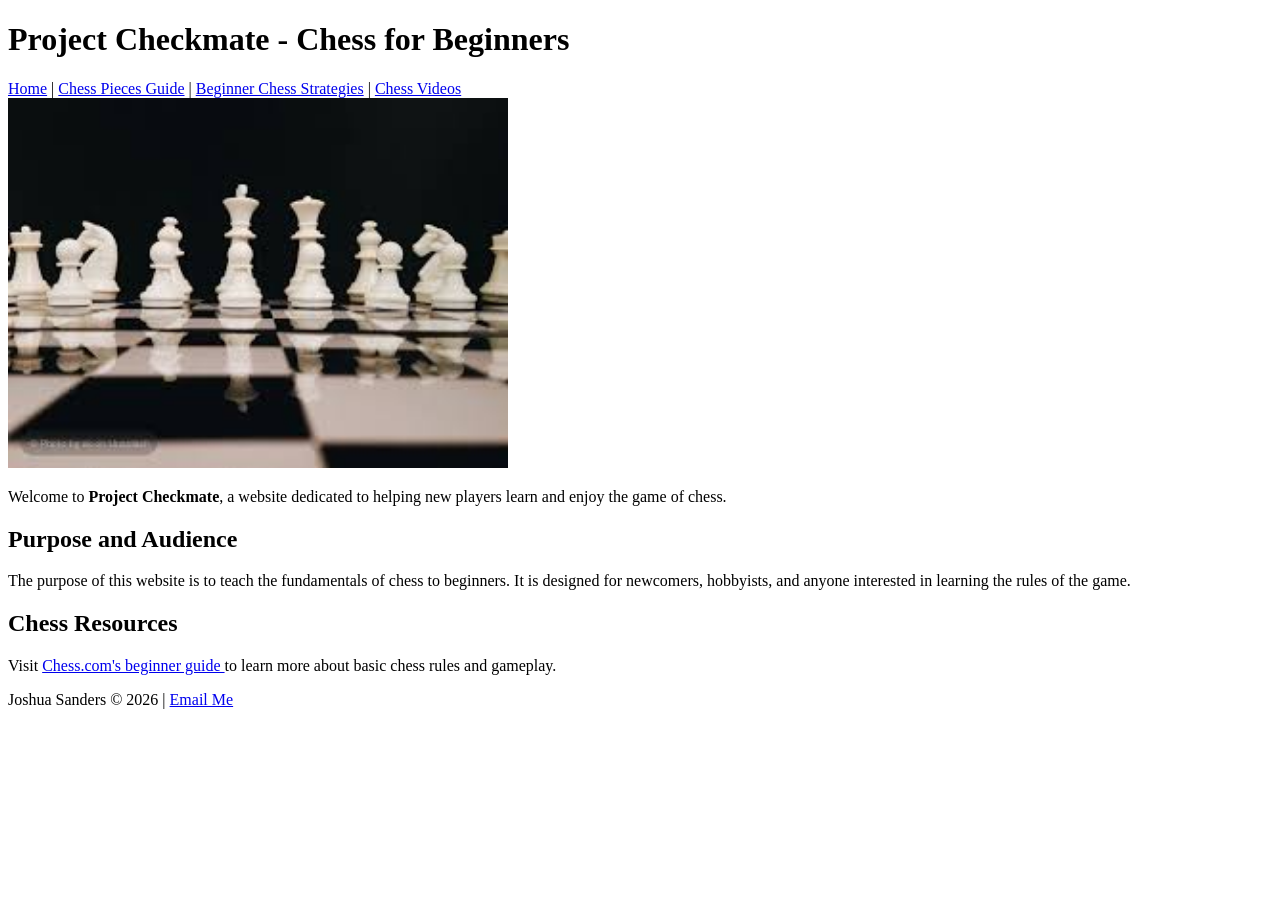
==== index.html @ 04775027 "Add files via upload" ====
<!DOCTYPE html>
<html lang="en">
<head>
    <meta charset="UTF-8">
    <title>Project Checkmate - Chess for Beginners</title>
</head>
<body>

    <!-- Joshua Sanders | 06/19/2026 | Module 5 -->

    <header>
        <h1>Project Checkmate - Chess for Beginners</h1>

        <nav>
            <a href="index.html">Home</a> |
            <a href="pieces.html">Chess Pieces Guide</a> |
            <a href="strategies.html">Beginner Chess Strategies</a> |
            <a href="videos.html">Chess Videos</a>
        </nav>
    </header>

    <main>
        <img src="chessboard.jpg" alt="A chessboard set up with pieces ready for a beginner game" width="500">

        <p>
            Welcome to <strong>Project Checkmate</strong>, a website dedicated to helping new players learn
            and enjoy the game of chess.
        </p>

        <h2>Purpose and Audience</h2>

        <p>
            The purpose of this website is to teach the fundamentals of chess to beginners.
            It is designed for newcomers, hobbyists, and anyone interested in learning the
            rules of the game.
        </p>

        <h2>Chess Resources</h2>

        <p>
            Visit
            <a href="https://www.chess.com/learn-how-to-play-chess">
                Chess.com's beginner guide
            </a>
            to learn more about basic chess rules and gameplay.
        </p>
    </main>

    <footer>
        <p>
            Joshua Sanders &copy; 2026 |
            <a href="mailto:jmsanders8@crimson.ua.edu">Email Me</a>
        </p>
    </footer>

</body>
</html>
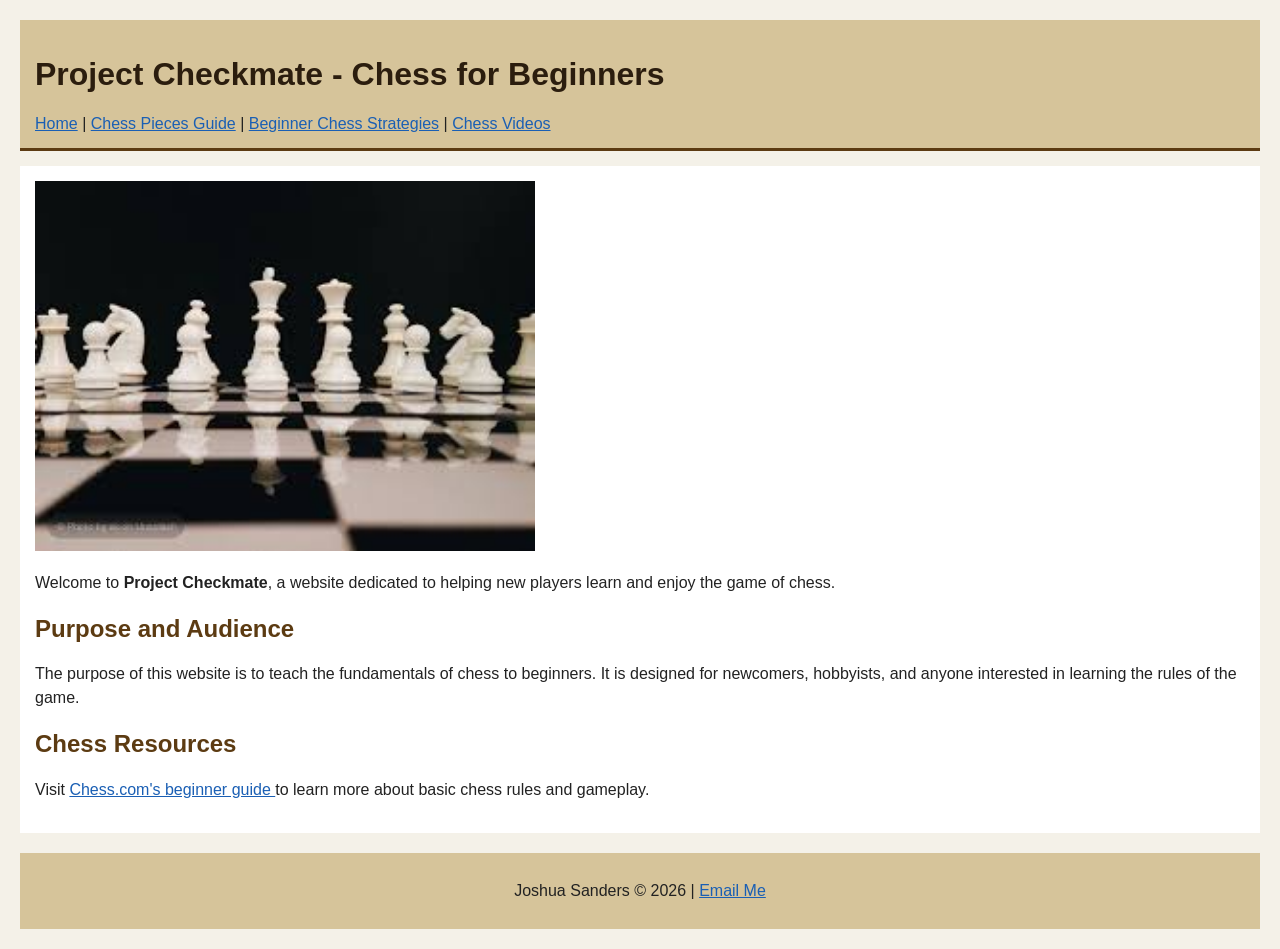
==== commit f9f1eb59: "Add files via upload" ====
--- a/index.html
+++ b/index.html
@@ -3,6 +3,7 @@
 <head>
     <meta charset="UTF-8">
     <title>Project Checkmate - Chess for Beginners</title>
+    <link rel="stylesheet" href="style.css">
 </head>
 <body>
 
--- a/style.css
+++ b/style.css
@@ -0,0 +1,56 @@
+/* Joshua Sanders | 06/24/2026 | Module 6 */
+
+body {
+    background-color: #f4f1e8;
+    color: #222222;
+    font-family: Arial, Helvetica, sans-serif;
+    margin: 20px;
+}
+
+h1 {
+    color: #2b1d0e;
+}
+
+h2 {
+    color: #5c3b12;
+}
+
+p {
+    line-height: 1.5;
+}
+
+a {
+    color: #1a5fb4;
+}
+
+a:hover {
+    color: #8b0000;
+}
+
+header {
+    background-color: #d6c49a;
+    padding: 15px;
+    border-bottom: 3px solid #5c3b12;
+}
+
+nav {
+    margin-top: 10px;
+}
+
+main {
+    background-color: #ffffff;
+    padding: 15px;
+    margin-top: 15px;
+}
+
+img {
+    max-width: 500px;
+    height: auto;
+}
+
+footer {
+    margin-top: 20px;
+    padding: 10px;
+    background-color: #d6c49a;
+    text-align: center;
+}
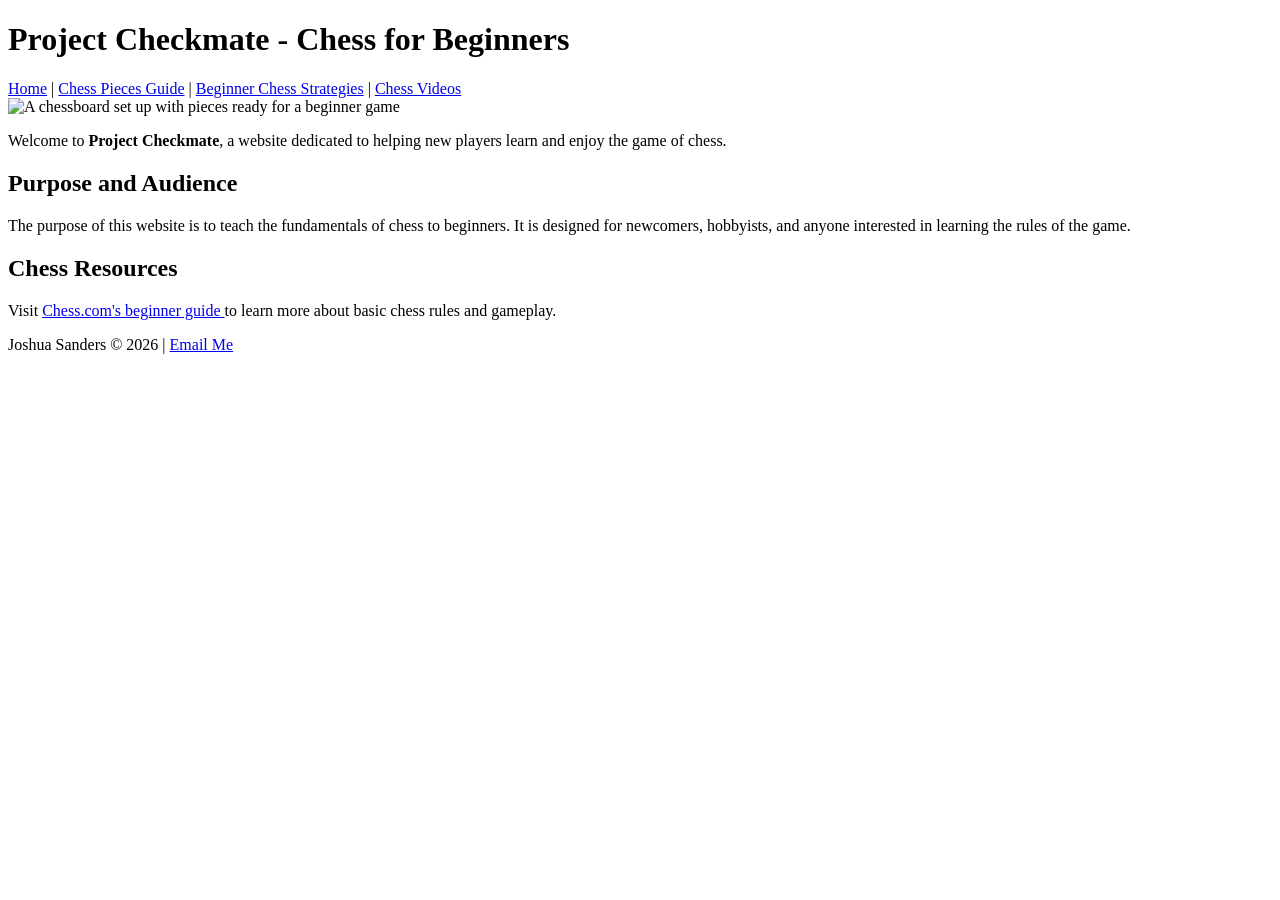
==== commit 664b3ca8: "Add files via upload" ====
--- a/index.html
+++ b/index.html
@@ -3,11 +3,11 @@
 <head>
     <meta charset="UTF-8">
     <title>Project Checkmate - Chess for Beginners</title>
-    <link rel="stylesheet" href="style.css">
+    <link rel="stylesheet" href="styles/style.css">
 </head>
 <body>
 
-    <!-- Joshua Sanders | 06/19/2026 | Module 5 -->
+    <!-- Joshua Sanders | 07/1/2026 | Module 7 -->
 
     <header>
         <h1>Project Checkmate - Chess for Beginners</h1>
@@ -21,7 +21,7 @@
     </header>
 
     <main>
-        <img src="chessboard.jpg" alt="A chessboard set up with pieces ready for a beginner game" width="500">
+        <img src="images/chessboard.jpg" alt="A chessboard set up with pieces ready for a beginner game">
 
         <p>
             Welcome to <strong>Project Checkmate</strong>, a website dedicated to helping new players learn
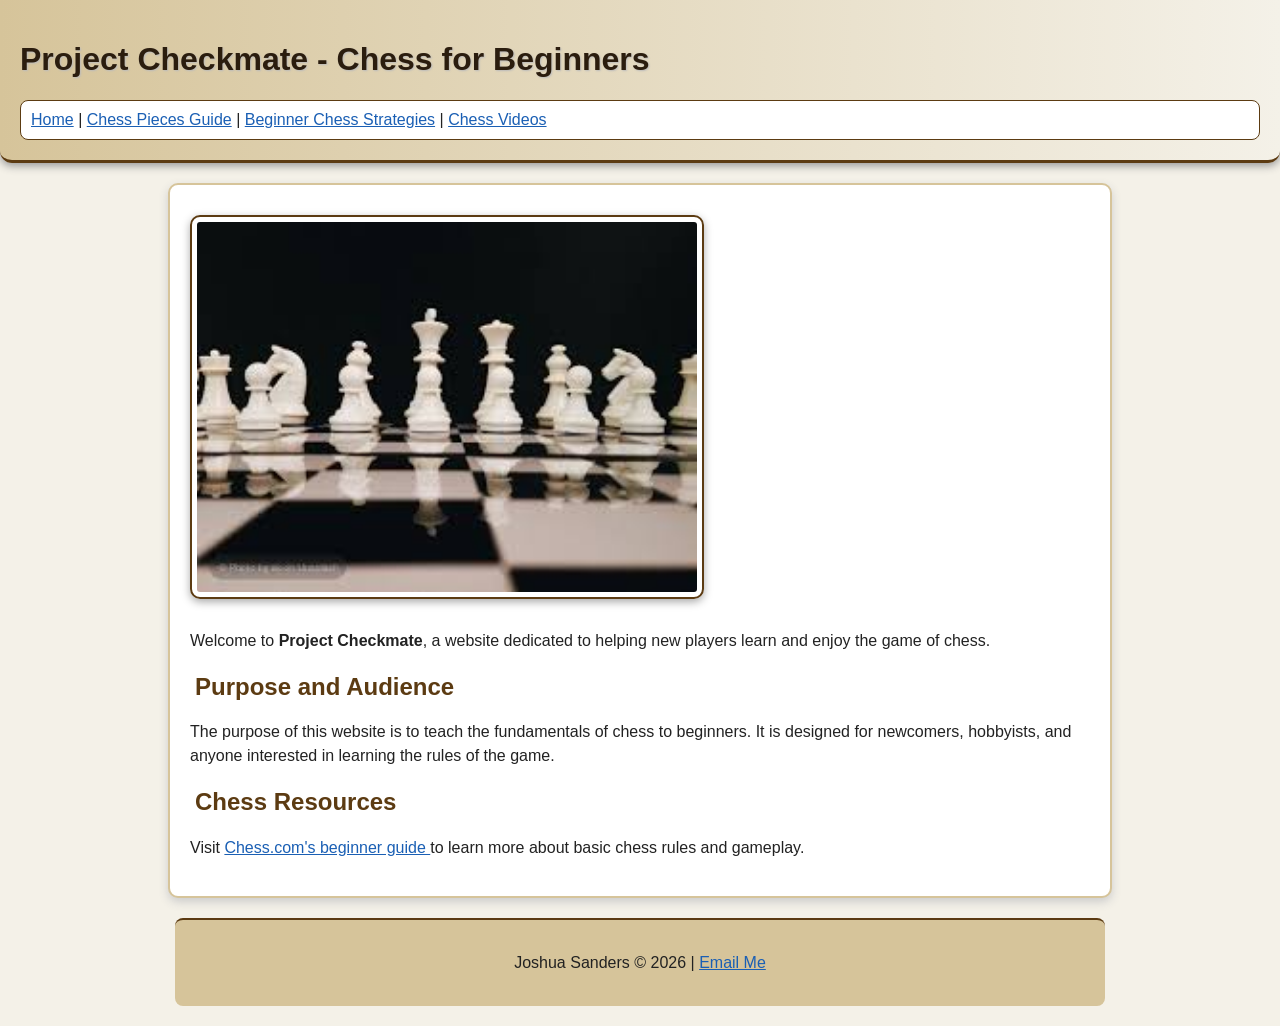
==== commit 5c30d16e: "Add files via upload" ====
--- a/index.html
+++ b/index.html
@@ -7,7 +7,7 @@
 </head>
 <body>
 
-    <!-- Joshua Sanders | 07/1/2026 | Module 7 -->
+    <!-- Joshua Sanders | 07/4/2026 | Module 8 -->
 
     <header>
         <h1>Project Checkmate - Chess for Beginners</h1>
--- a/styles/style.css
+++ b/styles/style.css
@@ -0,0 +1,91 @@
+/* Joshua Sanders | 07/04/2026 | Module 8 Webspace Assignment */
+
+body {
+    background-color: #f4f1e8;
+    color: #222222;
+    font-family: Arial, Helvetica, sans-serif;
+    margin: 0;
+    padding: 0;
+}
+
+header {
+    background: linear-gradient(to right, #d6c49a, #f4f1e8);
+    padding: 20px;
+    border-bottom: 3px solid #5c3b12;
+    border-radius: 0 0 12px 12px;
+    box-shadow: 0 3px 8px #999999;
+}
+
+nav {
+    margin-top: 10px;
+    padding: 10px;
+    border: 1px solid #5c3b12;
+    background-color: #ffffff;
+    border-radius: 8px;
+}
+
+main {
+    background-color: #ffffff;
+    max-width: 900px;
+    margin: 20px auto;
+    padding: 20px;
+    border: 2px solid #d6c49a;
+    border-radius: 10px;
+    box-shadow: 0 4px 10px #cccccc;
+}
+
+footer {
+    max-width: 900px;
+    margin: 20px auto;
+    padding: 15px;
+    border-top: 2px solid #5c3b12;
+    background-color: #d6c49a;
+    text-align: center;
+    border-radius: 8px;
+}
+
+h1 {
+    color: #2b1d0e;
+    text-shadow: 1px 1px 2px #bbbbbb;
+}
+
+h2 {
+    color: #5c3b12;
+    position: relative;
+    left: 5px;
+}
+
+p {
+    line-height: 1.5;
+}
+
+a {
+    color: #1a5fb4;
+}
+
+a:hover {
+    color: #8b0000;
+}
+
+img {
+    max-width: 500px;
+    width: 100%;
+    height: auto;
+    border: 2px solid #5c3b12;
+    padding: 5px;
+    margin: 10px 0;
+    border-radius: 10px;
+    box-shadow: 0 3px 8px #aaaaaa;
+}
+
+iframe {
+    border-radius: 10px;
+    box-shadow: 0 3px 8px #aaaaaa;
+}
+
+section {
+    margin: 20px 0;
+    padding: 15px;
+    border: 1px solid #d6c49a;
+    border-radius: 8px;
+}
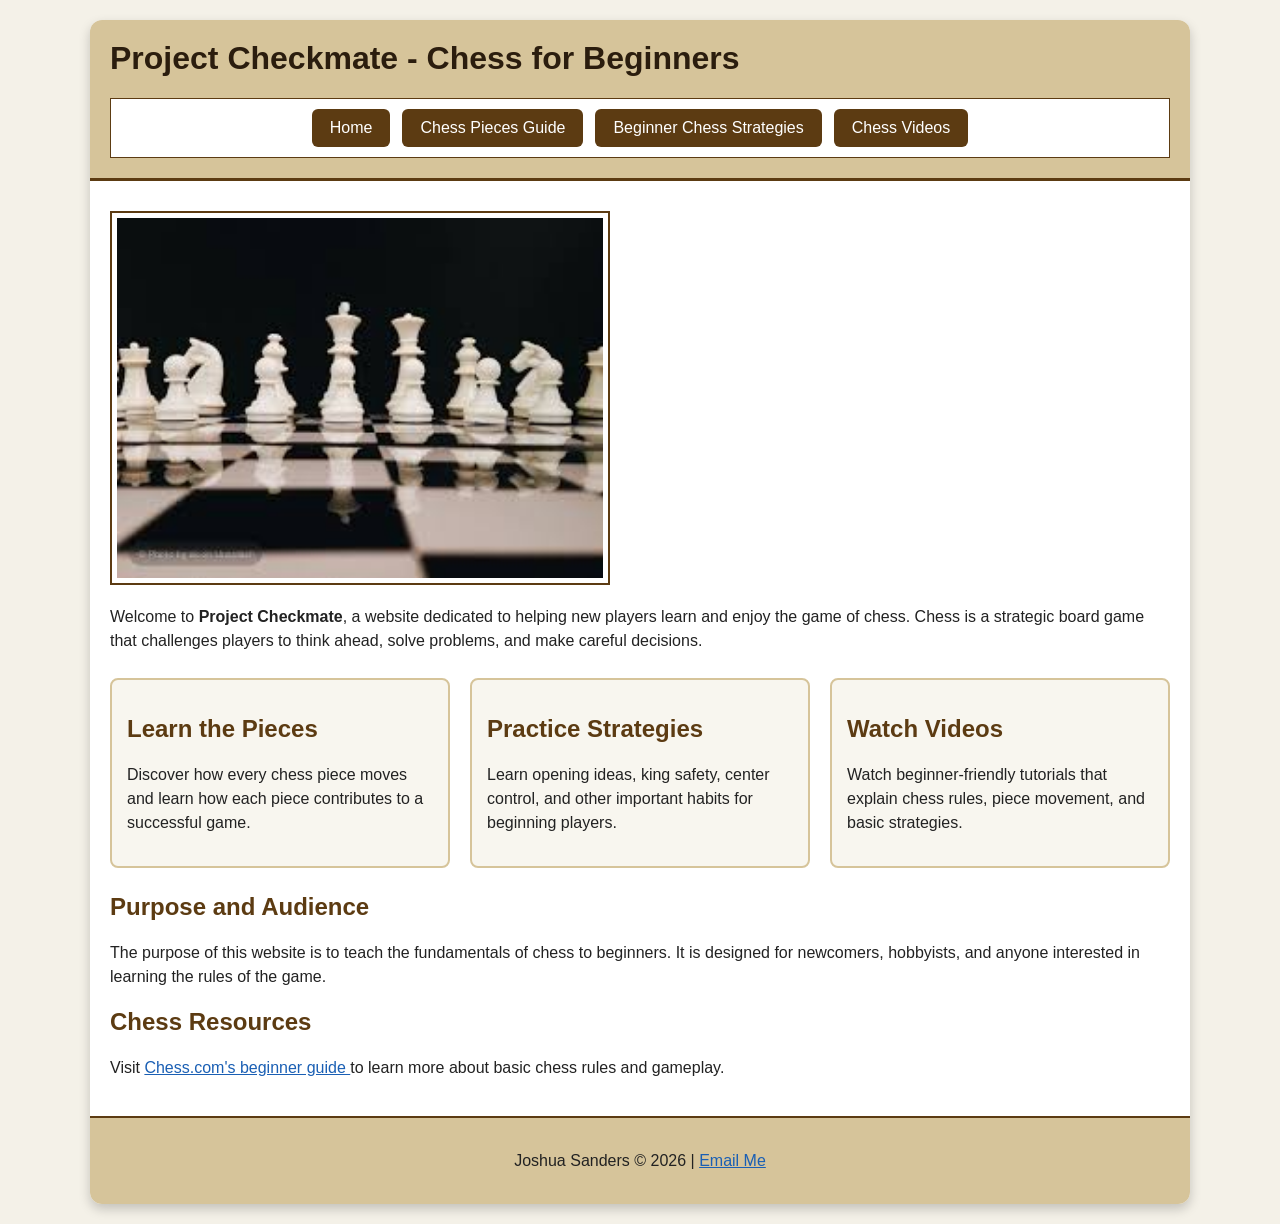
==== commit 29ea9d37: "Add files via upload" ====
--- a/index.html
+++ b/index.html
@@ -7,52 +7,88 @@
 </head>
 <body>
 
-    <!-- Joshua Sanders | 07/4/2026 | Module 8 -->
+    <!-- Joshua Sanders | Module 9 | 07/14/2026 -->
 
-    <header>
-        <h1>Project Checkmate - Chess for Beginners</h1>
+    <div class="wrapper">
 
-        <nav>
-            <a href="index.html">Home</a> |
-            <a href="pieces.html">Chess Pieces Guide</a> |
-            <a href="strategies.html">Beginner Chess Strategies</a> |
-            <a href="videos.html">Chess Videos</a>
-        </nav>
-    </header>
+        <header>
+            <h1>Project Checkmate - Chess for Beginners</h1>
 
-    <main>
-        <img src="images/chessboard.jpg" alt="A chessboard set up with pieces ready for a beginner game">
+            <nav>
+                <ul>
+                    <li><a href="index.html">Home</a></li>
+                    <li><a href="pieces.html">Chess Pieces Guide</a></li>
+                    <li><a href="strategies.html">Beginner Chess Strategies</a></li>
+                    <li><a href="videos.html">Chess Videos</a></li>
+                </ul>
+            </nav>
+        </header>
 
-        <p>
-            Welcome to <strong>Project Checkmate</strong>, a website dedicated to helping new players learn
-            and enjoy the game of chess.
-        </p>
+        <main>
+            <img
+                src="images/chessboard.jpg"
+                alt="A chessboard set up with pieces ready for a beginner game">
 
-        <h2>Purpose and Audience</h2>
+            <p>
+                Welcome to <strong>Project Checkmate</strong>, a website dedicated to
+                helping new players learn and enjoy the game of chess. Chess is a
+                strategic board game that challenges players to think ahead, solve
+                problems, and make careful decisions.
+            </p>
 
-        <p>
-            The purpose of this website is to teach the fundamentals of chess to beginners.
-            It is designed for newcomers, hobbyists, and anyone interested in learning the
-            rules of the game.
-        </p>
+            <section class="feature-cards">
+                <article class="card">
+                    <h2>Learn the Pieces</h2>
+                    <p>
+                        Discover how every chess piece moves and learn how each piece
+                        contributes to a successful game.
+                    </p>
+                </article>
 
-        <h2>Chess Resources</h2>
+                <article class="card">
+                    <h2>Practice Strategies</h2>
+                    <p>
+                        Learn opening ideas, king safety, center control, and other
+                        important habits for beginning players.
+                    </p>
+                </article>
 
-        <p>
-            Visit
-            <a href="https://www.chess.com/learn-how-to-play-chess">
-                Chess.com's beginner guide
-            </a>
-            to learn more about basic chess rules and gameplay.
-        </p>
-    </main>
+                <article class="card">
+                    <h2>Watch Videos</h2>
+                    <p>
+                        Watch beginner-friendly tutorials that explain chess rules,
+                        piece movement, and basic strategies.
+                    </p>
+                </article>
+            </section>
 
-    <footer>
-        <p>
-            Joshua Sanders &copy; 2026 |
-            <a href="mailto:jmsanders8@crimson.ua.edu">Email Me</a>
-        </p>
-    </footer>
+            <h2>Purpose and Audience</h2>
+
+            <p>
+                The purpose of this website is to teach the fundamentals of chess to
+                beginners. It is designed for newcomers, hobbyists, and anyone
+                interested in learning the rules of the game.
+            </p>
+
+            <h2>Chess Resources</h2>
+
+            <p>
+                Visit
+                <a href="https://www.chess.com/learn-how-to-play-chess">
+                    Chess.com's beginner guide
+                </a>
+                to learn more about basic chess rules and gameplay.
+            </p>
+        </main>
+
+        <footer>
+            <p>
+                Joshua Sanders &copy; 2026 |
+                <a href="mailto:joshuasanders@example.com">Email Me</a>
+            </p>
+        </footer>
+
+    </div>
 
 </body>
 </html>
--- a/styles/style.css
+++ b/styles/style.css
@@ -1,4 +1,4 @@
-/* Joshua Sanders | 07/04/2026 | Module 8 Webspace Assignment */
+/* Joshua Sanders | 07/14/2026 | Module 9 */
 
 body {
     background-color: #f4f1e8;
@@ -8,12 +8,33 @@
     padding: 0;
 }
 
+.wrapper {
+    width: 90%;
+    max-width: 1100px;
+    margin: 20px auto;
+    background-color: #ffffff;
+    border-radius: 12px;
+    box-shadow: 0 5px 12px rgba(0, 0, 0, 0.2);
+    overflow: hidden;
+}
+
 header {
-    background: linear-gradient(to right, #d6c49a, #f4f1e8);
+    background-color: #d6c49a;
     padding: 20px;
     border-bottom: 3px solid #5c3b12;
-    border-radius: 0 0 12px 12px;
-    box-shadow: 0 3px 8px #999999;
+}
+
+h1 {
+    color: #2b1d0e;
+    margin-top: 0;
+}
+
+h2 {
+    color: #5c3b12;
+}
+
+p {
+    line-height: 1.5;
 }
 
 nav {
@@ -21,42 +42,44 @@
     padding: 10px;
     border: 1px solid #5c3b12;
     background-color: #ffffff;
-    border-radius: 8px;
+}
+
+nav ul {
+    display: flex;
+    flex-wrap: wrap;
+    justify-content: center;
+    gap: 12px;
+    list-style: none;
+    margin: 0;
+    padding: 0;
+}
+
+nav li {
+    margin: 0;
+}
+
+nav a {
+    display: block;
+    padding: 10px 18px;
+    background-color: #5c3b12;
+    color: #ffffff;
+    text-decoration: none;
+    border-radius: 6px;
+    transition: background-color 0.3s;
+}
+
+nav a:hover {
+    background-color: #8b0000;
+    color: #ffffff;
+}
+
+nav a:focus {
+    outline: 3px solid gold;
 }
 
 main {
     background-color: #ffffff;
-    max-width: 900px;
-    margin: 20px auto;
     padding: 20px;
-    border: 2px solid #d6c49a;
-    border-radius: 10px;
-    box-shadow: 0 4px 10px #cccccc;
-}
-
-footer {
-    max-width: 900px;
-    margin: 20px auto;
-    padding: 15px;
-    border-top: 2px solid #5c3b12;
-    background-color: #d6c49a;
-    text-align: center;
-    border-radius: 8px;
-}
-
-h1 {
-    color: #2b1d0e;
-    text-shadow: 1px 1px 2px #bbbbbb;
-}
-
-h2 {
-    color: #5c3b12;
-    position: relative;
-    left: 5px;
-}
-
-p {
-    line-height: 1.5;
 }
 
 a {
@@ -68,19 +91,14 @@
 }
 
 img {
+    display: block;
+    width: 100%;
     max-width: 500px;
-    width: 100%;
     height: auto;
+    margin: 10px 0 20px;
+    padding: 5px;
     border: 2px solid #5c3b12;
-    padding: 5px;
-    margin: 10px 0;
-    border-radius: 10px;
-    box-shadow: 0 3px 8px #aaaaaa;
-}
-
-iframe {
-    border-radius: 10px;
-    box-shadow: 0 3px 8px #aaaaaa;
+    box-sizing: border-box;
 }
 
 section {
@@ -88,4 +106,36 @@
     padding: 15px;
     border: 1px solid #d6c49a;
     border-radius: 8px;
+}
+
+.feature-cards {
+    display: flex;
+    flex-wrap: wrap;
+    gap: 20px;
+    margin: 25px 0;
+    padding: 0;
+    border: none;
+}
+
+.card {
+    flex: 1 1 250px;
+    margin: 0;
+    padding: 15px;
+    border: 2px solid #d6c49a;
+    border-radius: 8px;
+    background-color: #f8f6ef;
+}
+
+iframe {
+    display: block;
+    max-width: 100%;
+    margin: 15px 0;
+    border: 0;
+}
+
+footer {
+    padding: 15px;
+    border-top: 2px solid #5c3b12;
+    background-color: #d6c49a;
+    text-align: center;
 }
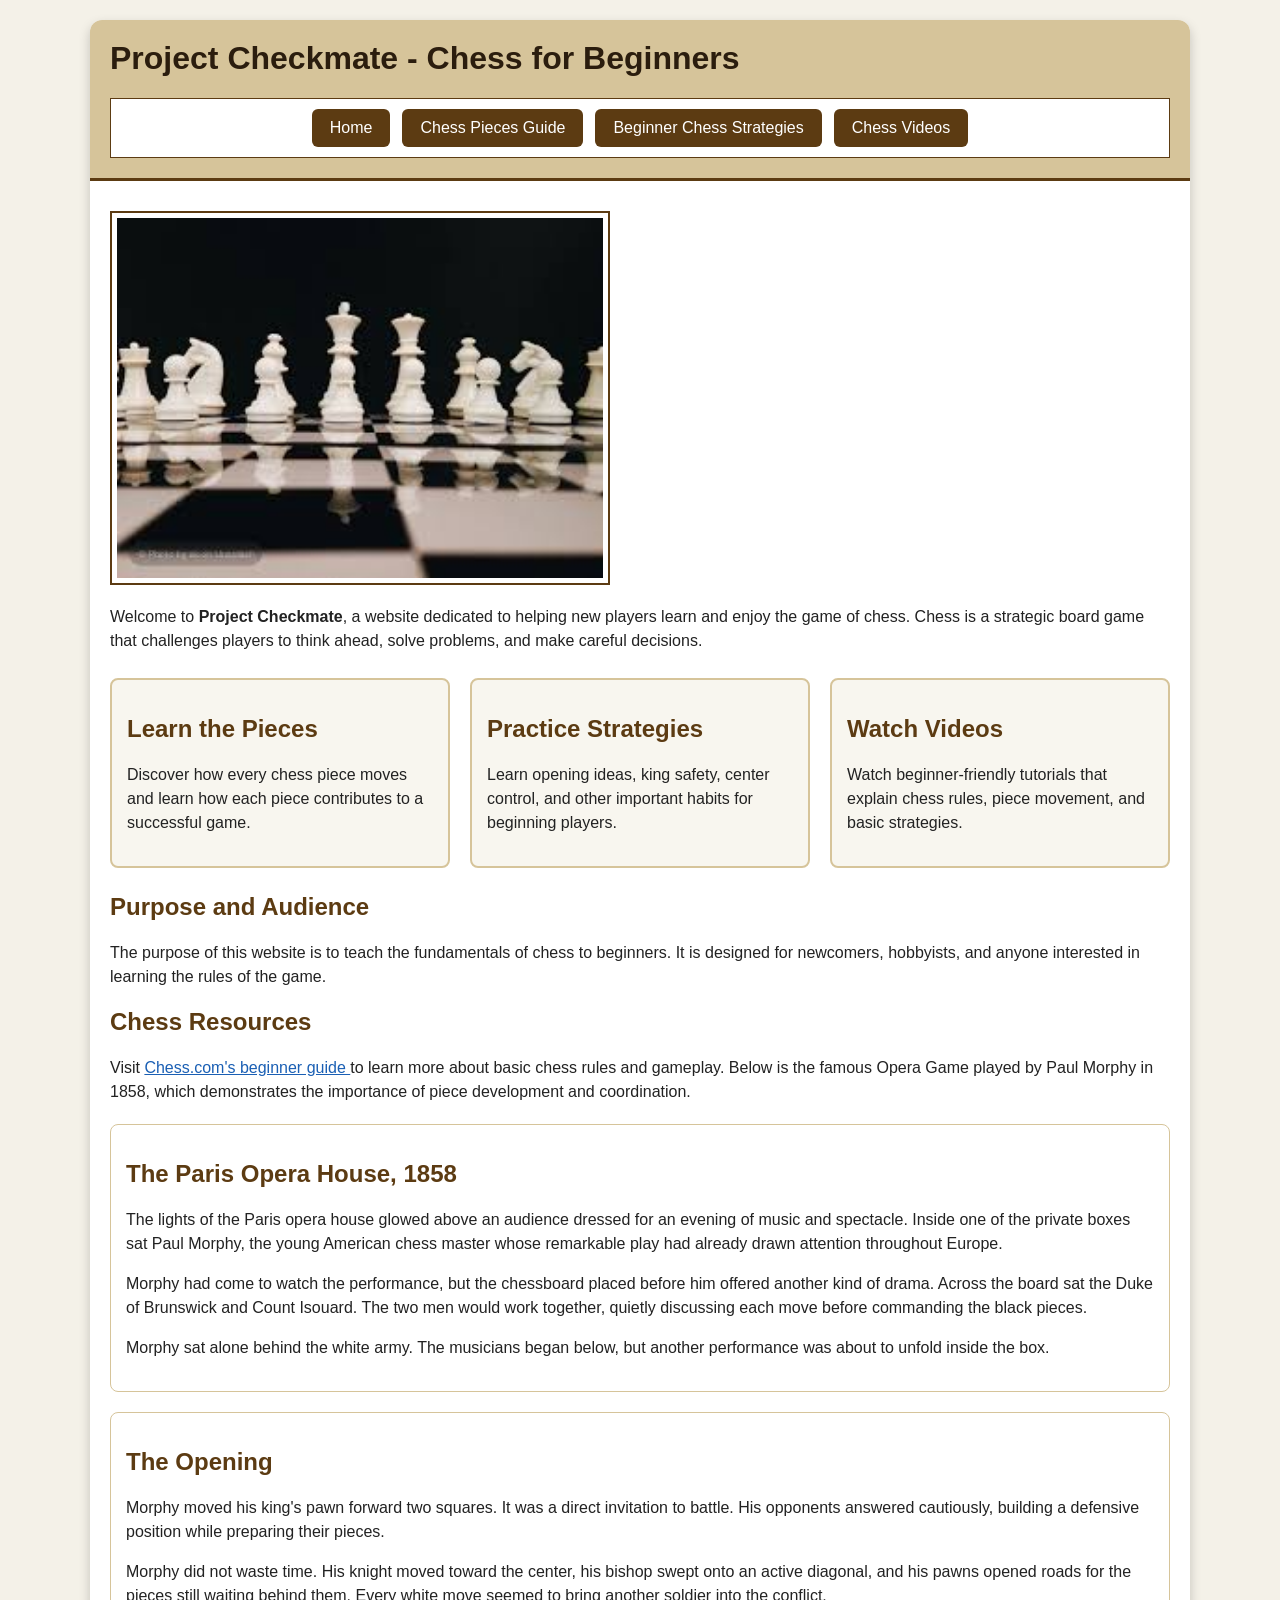
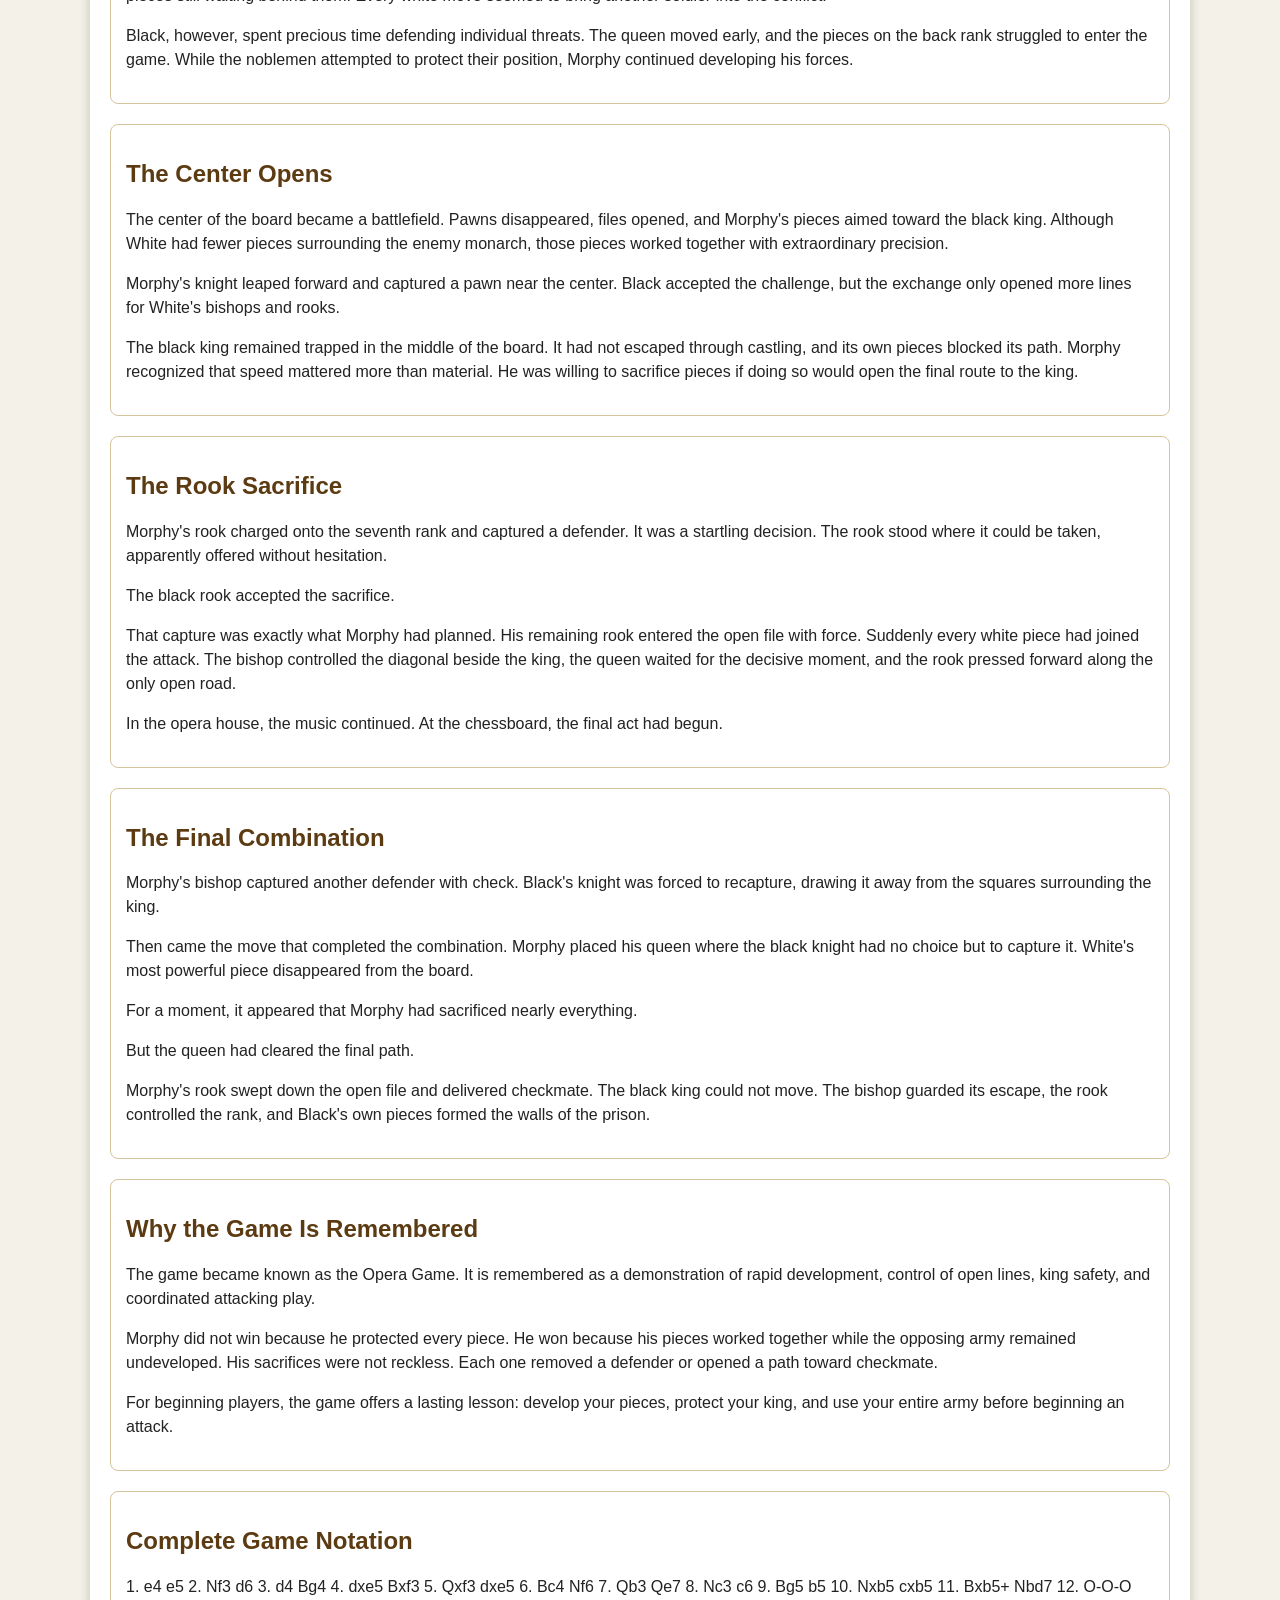
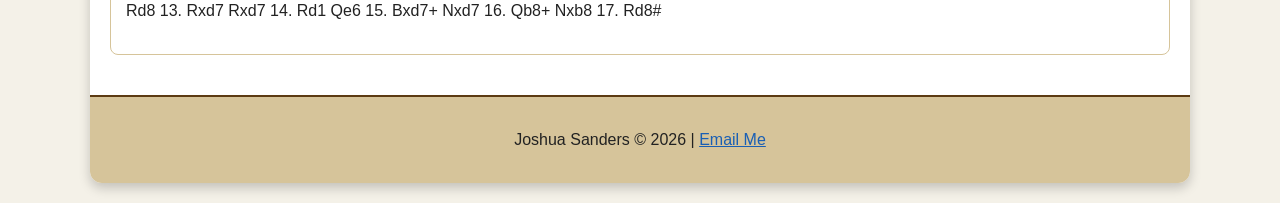
==== commit 4df19b94: "Add files via upload" ====
--- a/index.html
+++ b/index.html
@@ -2,26 +2,27 @@
 <html lang="en">
 <head>
     <meta charset="UTF-8">
+    <meta name="viewport" content="width=device-width, initial-scale=1.0">
     <title>Project Checkmate - Chess for Beginners</title>
     <link rel="stylesheet" href="styles/style.css">
 </head>
 <body>
 
-    <!-- Joshua Sanders | Module 9 | 07/14/2026 -->
+    <!-- Joshua Sanders | Final Draft | 07/21/2026 -->
 
     <div class="wrapper">
 
         <header>
             <h1>Project Checkmate - Chess for Beginners</h1>
 
-            <nav>
-                <ul>
-                    <li><a href="index.html">Home</a></li>
-                    <li><a href="pieces.html">Chess Pieces Guide</a></li>
-                    <li><a href="strategies.html">Beginner Chess Strategies</a></li>
-                    <li><a href="videos.html">Chess Videos</a></li>
-                </ul>
-            </nav>
+        <nav>
+        <ul>
+            <li><a href="index.html">Home</a></li>
+            <li><a href="pieces.html">Chess Pieces Guide</a></li>
+            <li><a href="strategies.html">Beginner Chess Strategies</a></li>
+            <li><a href="videos.html">Chess Videos</a></li>
+        </ul>
+        </nav>
         </header>
 
         <main>
@@ -77,14 +78,196 @@
                 <a href="https://www.chess.com/learn-how-to-play-chess">
                     Chess.com's beginner guide
                 </a>
-                to learn more about basic chess rules and gameplay.
-            </p>
+                to learn more about basic chess rules and gameplay. Below is the famous Opera Game played by Paul Morphy in 1858, which demonstrates the importance of piece development and coordination.
+            </p>
+        <section>
+                <h2>The Paris Opera House, 1858</h2>
+
+                <p>
+                    The lights of the Paris opera house glowed above an audience
+                    dressed for an evening of music and spectacle. Inside one of the
+                    private boxes sat Paul Morphy, the young American chess master
+                    whose remarkable play had already drawn attention throughout
+                    Europe.
+                </p>
+
+                <p>
+                    Morphy had come to watch the performance, but the chessboard placed
+                    before him offered another kind of drama. Across the board sat the
+                    Duke of Brunswick and Count Isouard. The two men would work
+                    together, quietly discussing each move before commanding the black
+                    pieces.
+                </p>
+
+                <p>
+                    Morphy sat alone behind the white army. The musicians began below,
+                    but another performance was about to unfold inside the box.
+                </p>
+            </section>
+
+            <section>
+                <h2>The Opening</h2>
+
+                <p>
+                    Morphy moved his king's pawn forward two squares. It was a direct
+                    invitation to battle. His opponents answered cautiously, building
+                    a defensive position while preparing their pieces.
+                </p>
+
+                <p>
+                    Morphy did not waste time. His knight moved toward the center, his
+                    bishop swept onto an active diagonal, and his pawns opened roads
+                    for the pieces still waiting behind them. Every white move seemed
+                    to bring another soldier into the conflict.
+                </p>
+
+                <p>
+                    Black, however, spent precious time defending individual threats.
+                    The queen moved early, and the pieces on the back rank struggled
+                    to enter the game. While the noblemen attempted to protect their
+                    position, Morphy continued developing his forces.
+                </p>
+            </section>
+
+            <section>
+                <h2>The Center Opens</h2>
+
+                <p>
+                    The center of the board became a battlefield. Pawns disappeared,
+                    files opened, and Morphy's pieces aimed toward the black king.
+                    Although White had fewer pieces surrounding the enemy monarch,
+                    those pieces worked together with extraordinary precision.
+                </p>
+
+                <p>
+                    Morphy's knight leaped forward and captured a pawn near the center.
+                    Black accepted the challenge, but the exchange only opened more
+                    lines for White's bishops and rooks.
+                </p>
+
+                <p>
+                    The black king remained trapped in the middle of the board. It had
+                    not escaped through castling, and its own pieces blocked its path.
+                    Morphy recognized that speed mattered more than material. He was
+                    willing to sacrifice pieces if doing so would open the final route
+                    to the king.
+                </p>
+            </section>
+
+            <section>
+                <h2>The Rook Sacrifice</h2>
+
+                <p>
+                    Morphy's rook charged onto the seventh rank and captured a
+                    defender. It was a startling decision. The rook stood where it
+                    could be taken, apparently offered without hesitation.
+                </p>
+
+                <p>
+                    The black rook accepted the sacrifice.
+                </p>
+
+                <p>
+                    That capture was exactly what Morphy had planned. His remaining
+                    rook entered the open file with force. Suddenly every white piece
+                    had joined the attack. The bishop controlled the diagonal beside
+                    the king, the queen waited for the decisive moment, and the rook
+                    pressed forward along the only open road.
+                </p>
+
+                <p>
+                    In the opera house, the music continued. At the chessboard, the
+                    final act had begun.
+                </p>
+            </section>
+
+            <section>
+                <h2>The Final Combination</h2>
+
+                <p>
+                    Morphy's bishop captured another defender with check. Black's
+                    knight was forced to recapture, drawing it away from the squares
+                    surrounding the king.
+                </p>
+
+                <p>
+                    Then came the move that completed the combination. Morphy placed
+                    his queen where the black knight had no choice but to capture it.
+                    White's most powerful piece disappeared from the board.
+                </p>
+
+                <p>
+                    For a moment, it appeared that Morphy had sacrificed nearly
+                    everything.
+                </p>
+
+                <p>
+                    But the queen had cleared the final path.
+                </p>
+
+                <p>
+                    Morphy's rook swept down the open file and delivered checkmate.
+                    The black king could not move. The bishop guarded its escape, the
+                    rook controlled the rank, and Black's own pieces formed the walls
+                    of the prison.
+                </p>
+            </section>
+
+            <section>
+                <h2>Why the Game Is Remembered</h2>
+
+                <p>
+                    The game became known as the Opera Game. It is remembered as a
+                    demonstration of rapid development, control of open lines, king
+                    safety, and coordinated attacking play.
+                </p>
+
+                <p>
+                    Morphy did not win because he protected every piece. He won because
+                    his pieces worked together while the opposing army remained
+                    undeveloped. His sacrifices were not reckless. Each one removed a
+                    defender or opened a path toward checkmate.
+                </p>
+
+                <p>
+                    For beginning players, the game offers a lasting lesson: develop
+                    your pieces, protect your king, and use your entire army before
+                    beginning an attack.
+                </p>
+
+                
+                    
+            </section>
+
+            <section>
+                <h2>Complete Game Notation</h2>
+
+                <p class="game-notation">
+                    1. e4 e5
+                    2. Nf3 d6
+                    3. d4 Bg4
+                    4. dxe5 Bxf3
+                    5. Qxf3 dxe5
+                    6. Bc4 Nf6
+                    7. Qb3 Qe7
+                    8. Nc3 c6
+                    9. Bg5 b5
+                    10. Nxb5 cxb5
+                    11. Bxb5+ Nbd7
+                    12. O-O-O Rd8
+                    13. Rxd7 Rxd7
+                    14. Rd1 Qe6
+                    15. Bxd7+ Nxd7
+                    16. Qb8+ Nxb8
+                    17. Rd8#
+                </p>
+            </section>
         </main>
 
         <footer>
             <p>
                 Joshua Sanders &copy; 2026 |
-                <a href="mailto:joshuasanders@example.com">Email Me</a>
+                <a href="mailto:jmsanders8@crimson.ua.edu">Email Me</a>
             </p>
         </footer>
 
--- a/styles/style.css
+++ b/styles/style.css
@@ -1,4 +1,4 @@
-/* Joshua Sanders | 07/14/2026 | Module 9 */
+/* Joshua Sanders | 07/18/2026 | Module 10 */
 
 body {
     background-color: #f4f1e8;
@@ -138,4 +138,81 @@
     border-top: 2px solid #5c3b12;
     background-color: #d6c49a;
     text-align: center;
+}
+
+/* Module 10 Responsive Styles */
+
+/* Tablet */
+@media only screen and (max-width: 900px) {
+
+    .wrapper {
+        width: 95%;
+        margin: 15px auto;
+    }
+
+    .feature-cards {
+        flex-direction: column;
+    }
+
+    nav ul {
+        gap: 8px;
+    }
+
+    main {
+        padding: 15px;
+    }
+
+    section {
+        padding: 12px;
+    }
+}
+
+/* Phone */
+@media only screen and (max-width: 600px) {
+
+    .wrapper {
+        width: 100%;
+        margin: 0;
+        border-radius: 0;
+        box-shadow: none;
+    }
+
+    header,
+    main,
+    footer {
+        padding: 12px;
+    }
+
+    nav ul {
+        flex-direction: column;
+        align-items: stretch;
+    }
+
+    nav a {
+        display: block;
+        text-align: center;
+        padding: 12px;
+    }
+
+    .feature-cards {
+        flex-direction: column;
+    }
+
+    .card {
+        flex: 1 1 auto;
+    }
+
+    img {
+        max-width: 100%;
+        height: auto;
+    }
+
+    iframe {
+        max-width: 100%;
+        height: auto;
+    }
+
+    body {
+        overflow-x: hidden;
+    }
 }
